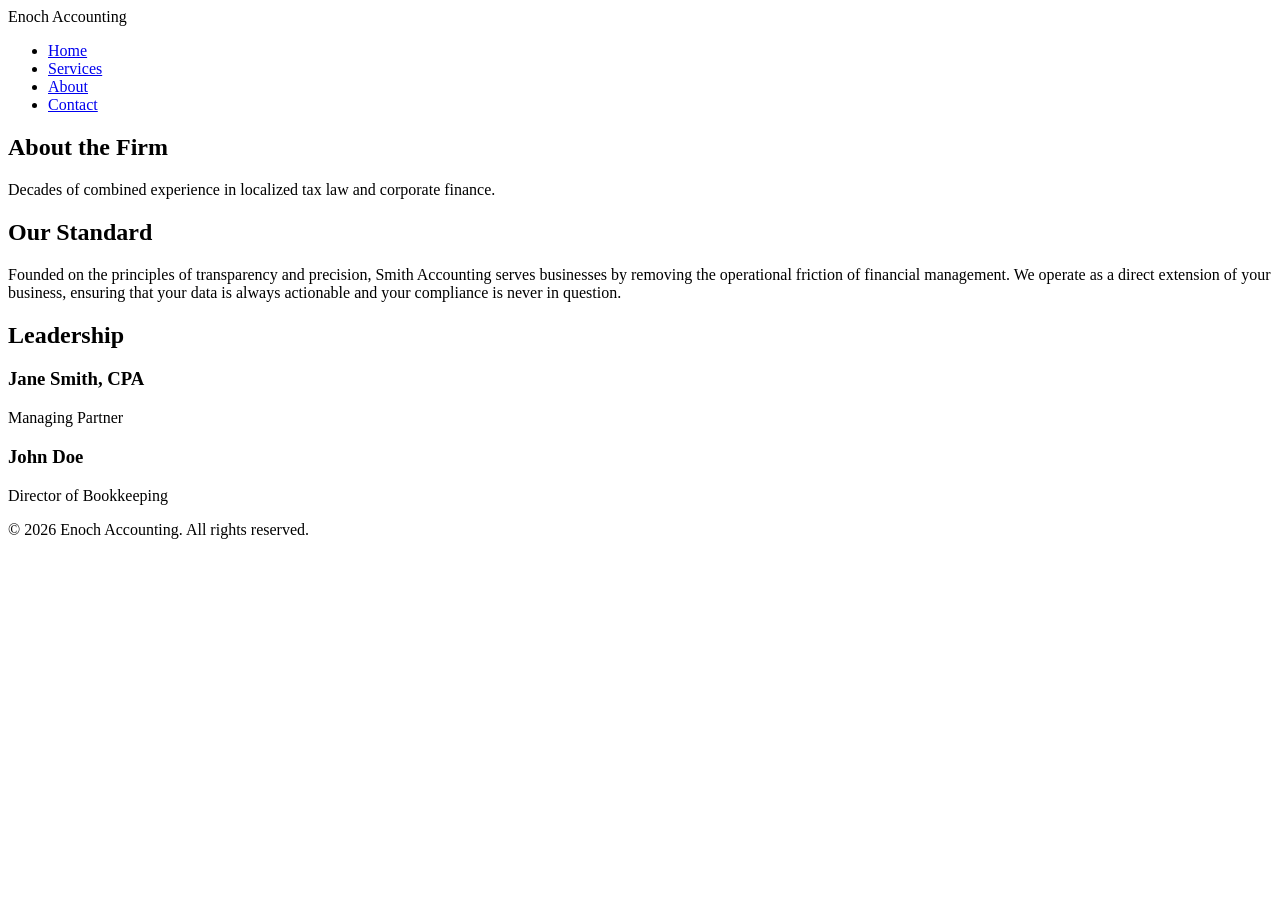
==== about.html @ db9f2d21 "Create about.html" ====
<!DOCTYPE html>
<html lang="en">
<head>
    <meta charset="UTF-8">
    <meta name="viewport" content="width=device-width, initial-scale=1.0">
    <title>About Us | Enoch Accounting</title>
    <meta name="description" content="Learn about Smith Accounting's history and professional team.">
    <link rel="stylesheet" href="css/style.css">
</head>
<body>

    <header>
        <div class="container">
            <div class="logo">Enoch Accounting</div>
            <nav>
                <ul>
                    <li><a href="index.html">Home</a></li>
                    <li><a href="services.html">Services</a></li>
                    <li><a href="about.html">About</a></li>
                    <li><a href="contact.html">Contact</a></li>
                </ul>
            </nav>
        </div>
    </header>

    <main>
        <section class="page-header">
            <div class="container">
                <h1>About the Firm</h1>
                <p>Decades of combined experience in localized tax law and corporate finance.</p>
            </div>
        </section>

        <section class="firm-profile">
            <div class="container">
                <div class="profile-content">
                    <h2>Our Standard</h2>
                    <p>Founded on the principles of transparency and precision, Smith Accounting serves businesses by removing the operational friction of financial management. We operate as a direct extension of your business, ensuring that your data is always actionable and your compliance is never in question.</p>
                </div>
                
                <div class="team-grid">
                    <h2>Leadership</h2>
                    <article class="team-member">
                        <div class="photo-placeholder"></div>
                        <h3>Jane Smith, CPA</h3>
                        <p>Managing Partner</p>
                    </article>
                    <article class="team-member">
                        <div class="photo-placeholder"></div>
                        <h3>John Doe</h3>
                        <p>Director of Bookkeeping</p>
                    </article>
                </div>
            </div>
        </section>
    </main>

    <footer>
        <div class="container">
            <p>&copy; 2026 Enoch Accounting. All rights reserved.</p>
        </div>
    </footer>

</body>
</html>
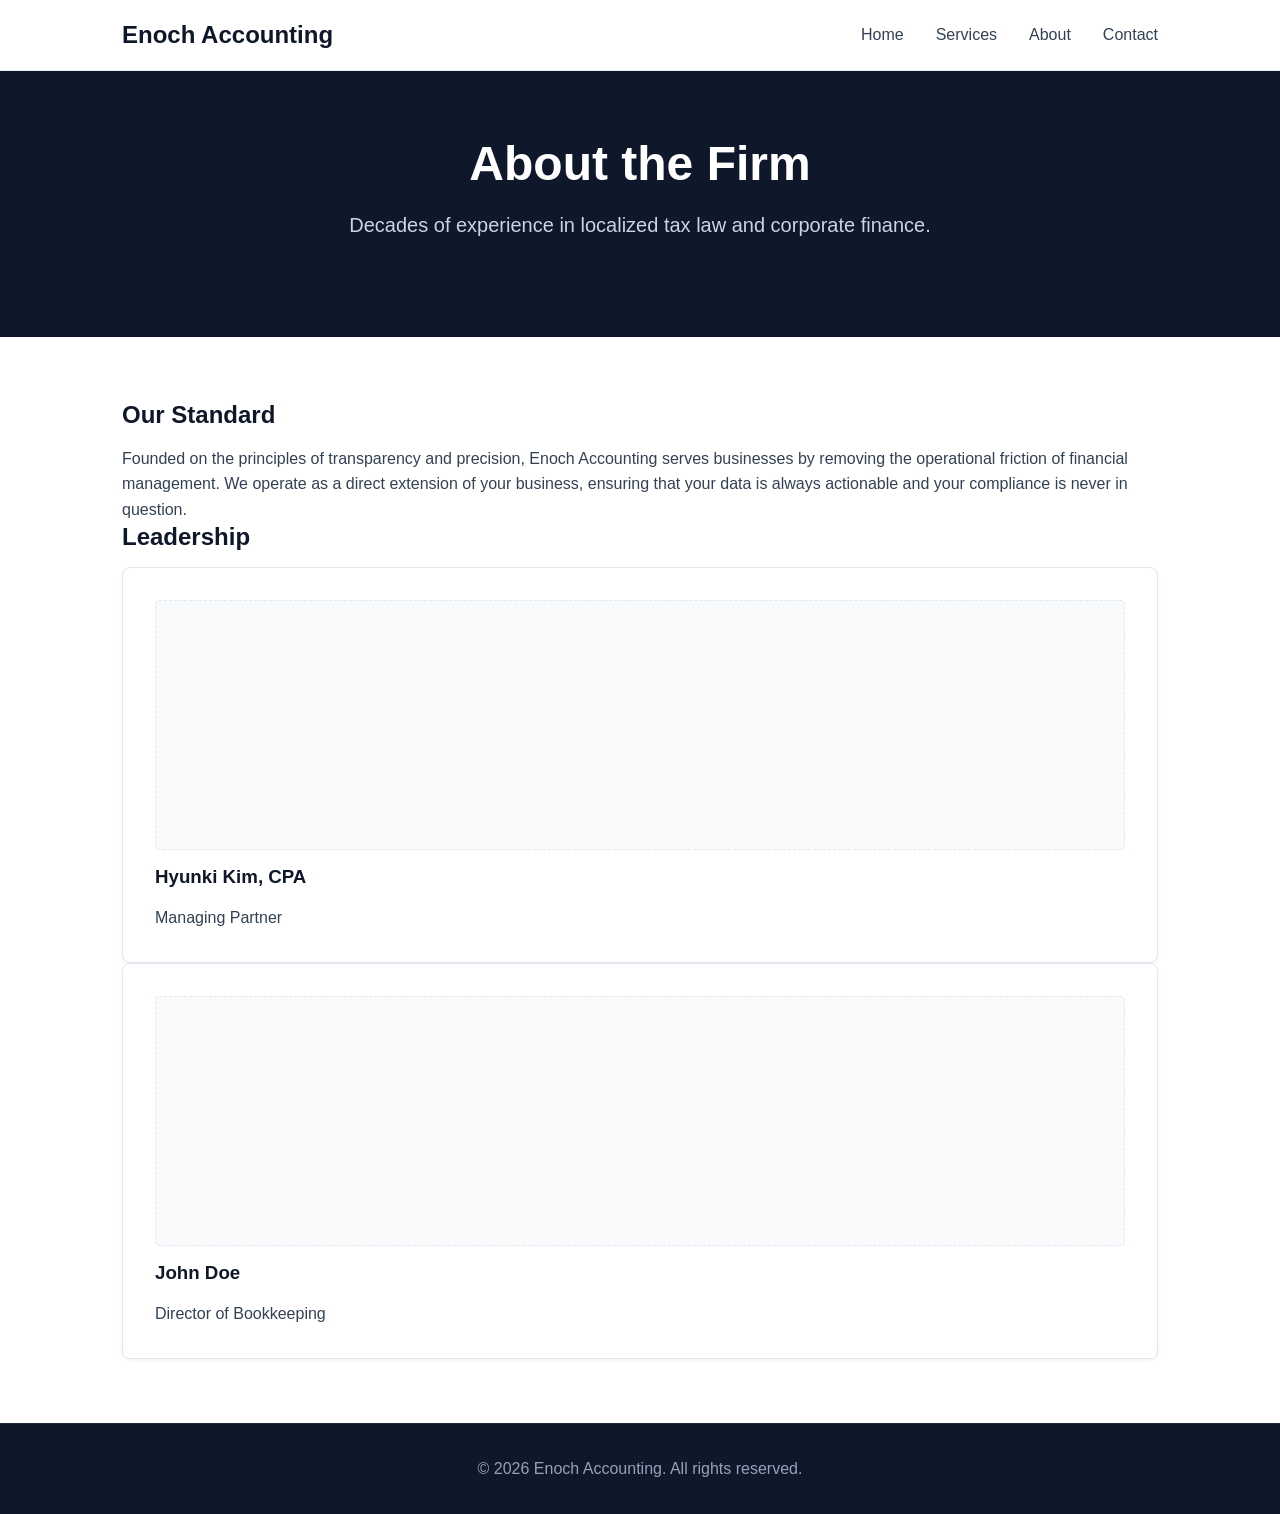
==== commit d2976b13: "Update about.html" ====
--- a/about.html
+++ b/about.html
@@ -27,7 +27,7 @@
         <section class="page-header">
             <div class="container">
                 <h1>About the Firm</h1>
-                <p>Decades of combined experience in localized tax law and corporate finance.</p>
+                <p>Decades of experience in localized tax law and corporate finance.</p>
             </div>
         </section>
 
@@ -35,14 +35,14 @@
             <div class="container">
                 <div class="profile-content">
                     <h2>Our Standard</h2>
-                    <p>Founded on the principles of transparency and precision, Smith Accounting serves businesses by removing the operational friction of financial management. We operate as a direct extension of your business, ensuring that your data is always actionable and your compliance is never in question.</p>
+                    <p>Founded on the principles of transparency and precision, Enoch Accounting serves businesses by removing the operational friction of financial management. We operate as a direct extension of your business, ensuring that your data is always actionable and your compliance is never in question.</p>
                 </div>
                 
                 <div class="team-grid">
                     <h2>Leadership</h2>
                     <article class="team-member">
                         <div class="photo-placeholder"></div>
-                        <h3>Jane Smith, CPA</h3>
+                        <h3>Hyunki Kim, CPA</h3>
                         <p>Managing Partner</p>
                     </article>
                     <article class="team-member">
--- a/css/style.css
+++ b/css/style.css
@@ -0,0 +1,253 @@
+/* ==========================================================================
+   1. DESIGN SYSTEM VARIABLES
+   ========================================================================== */
+:root {
+    /* Color Palette - Professional, Trust-Inspiring */
+    --primary-color: #0f172a;    /* Deep Slate/Navy */
+    --secondary-color: #1e293b;  /* Lighter Slate */
+    --accent-color: #2563eb;     /* Professional Blue */
+    --accent-hover: #1d4ed8;     /* Darker Blue for hover states */
+    
+    --text-main: #334155;        /* Soft Black for readability */
+    --text-light: #64748b;       /* Gray for secondary text */
+    --bg-main: #ffffff;          /* Pure White */
+    --bg-offset: #f8fafc;        /* Off-white for section contrast */
+    --border-color: #e2e8f0;     /* Light gray for borders */
+
+    /* Typography - System Font Stack for Zero-Latency Loading */
+    --font-stack: -apple-system, BlinkMacSystemFont, "Segoe UI", Roboto, Helvetica, Arial, sans-serif;
+    
+    /* Spacing & Layout */
+    --container-width: 1100px;
+    --spacing-sm: 1rem;
+    --spacing-md: 2rem;
+    --spacing-lg: 4rem;
+}
+
+/* ==========================================================================
+   2. CSS RESET & BASE STYLES
+   ========================================================================== */
+* {
+    margin: 0;
+    padding: 0;
+    box-sizing: border-box;
+}
+
+body {
+    font-family: var(--font-stack);
+    color: var(--text-main);
+    background-color: var(--bg-main);
+    line-height: 1.6;
+    -webkit-font-smoothing: antialiased;
+}
+
+h1, h2, h3 {
+    color: var(--primary-color);
+    margin-bottom: var(--spacing-sm);
+    line-height: 1.2;
+}
+
+a {
+    color: var(--accent-color);
+    text-decoration: none;
+    transition: color 0.2s ease;
+}
+
+a:hover {
+    color: var(--accent-hover);
+}
+
+/* ==========================================================================
+   3. STRUCTURAL LAYOUT
+   ========================================================================== */
+.container {
+    max-width: var(--container-width);
+    margin: 0 auto;
+    padding: 0 var(--spacing-md);
+}
+
+/* Header & Navigation */
+header {
+    background-color: var(--bg-main);
+    border-bottom: 1px solid var(--border-color);
+    padding: var(--spacing-sm) 0;
+    position: sticky;
+    top: 0;
+    z-index: 100;
+}
+
+header .container {
+    display: flex;
+    justify-content: space-between;
+    align-items: center;
+}
+
+.logo {
+    font-size: 1.5rem;
+    font-weight: 700;
+    color: var(--primary-color);
+}
+
+nav ul {
+    list-style: none;
+    display: flex;
+    gap: var(--spacing-md);
+}
+
+nav a {
+    color: var(--text-main);
+    font-weight: 500;
+}
+
+nav a:hover {
+    color: var(--accent-color);
+}
+
+/* ==========================================================================
+   4. PAGE COMPONENTS
+   ========================================================================== */
+/* Hero Section */
+.hero, .page-header {
+    background-color: var(--primary-color);
+    color: var(--bg-main);
+    padding: var(--spacing-lg) 0;
+    text-align: center;
+}
+
+.hero h1, .page-header h1 {
+    color: var(--bg-main);
+    font-size: 3rem;
+    margin-bottom: var(--spacing-sm);
+}
+
+.hero p, .page-header p {
+    font-size: 1.25rem;
+    color: #cbd5e1;
+    max-width: 600px;
+    margin: 0 auto var(--spacing-md);
+}
+
+/* Buttons */
+.btn-primary {
+    display: inline-block;
+    background-color: var(--accent-color);
+    color: var(--bg-main);
+    padding: 0.75rem 1.5rem;
+    border-radius: 4px;
+    font-weight: 600;
+}
+
+.btn-primary:hover {
+    background-color: var(--accent-hover);
+    color: var(--bg-main);
+}
+
+/* Grids & Sections */
+section {
+    padding: var(--spacing-lg) 0;
+}
+
+.bg-offset {
+    background-color: var(--bg-offset);
+}
+
+.grid-layout {
+    display: grid;
+    grid-template-columns: repeat(auto-fit, minmax(300px, 1fr));
+    gap: var(--spacing-md);
+    margin-top: var(--spacing-md);
+}
+
+.grid-two-col {
+    display: grid;
+    grid-template-columns: 1fr 1fr;
+    gap: var(--spacing-lg);
+}
+
+/* Cards (Services & Team) */
+.service-card, .detail-block, .team-member {
+    background: var(--bg-main);
+    border: 1px solid var(--border-color);
+    padding: var(--spacing-md);
+    border-radius: 8px;
+    box-shadow: 0 2px 4px rgba(0,0,0,0.05);
+}
+
+.detail-block {
+    margin-bottom: var(--spacing-md);
+}
+
+.detail-block ul {
+    margin-top: var(--spacing-sm);
+    padding-left: var(--spacing-md);
+    color: var(--text-light);
+}
+
+.photo-placeholder {
+    width: 100%;
+    height: 250px;
+    background-color: var(--bg-offset);
+    border: 1px dashed var(--border-color);
+    margin-bottom: var(--spacing-sm);
+    border-radius: 4px;
+}
+
+/* Forms */
+.form-group {
+    margin-bottom: var(--spacing-sm);
+}
+
+label {
+    display: block;
+    margin-bottom: 0.5rem;
+    font-weight: 500;
+}
+
+input, select, textarea {
+    width: 100%;
+    padding: 0.75rem;
+    border: 1px solid var(--border-color);
+    border-radius: 4px;
+    font-family: inherit;
+    font-size: 1rem;
+}
+
+input:focus, select:focus, textarea:focus {
+    outline: none;
+    border-color: var(--accent-color);
+    box-shadow: 0 0 0 2px rgba(37, 99, 235, 0.2);
+}
+
+button[type="submit"] {
+    border: none;
+    cursor: pointer;
+    font-size: 1rem;
+    width: 100%;
+}
+
+/* Footer */
+footer {
+    background-color: var(--primary-color);
+    color: #94a3b8;
+    text-align: center;
+    padding: var(--spacing-md) 0;
+    border-top: 1px solid var(--secondary-color);
+}
+
+/* ==========================================================================
+   5. MOBILE RESPONSIVENESS
+   ========================================================================== */
+@media (max-width: 768px) {
+    header .container {
+        flex-direction: column;
+        gap: 1rem;
+    }
+    
+    .grid-two-col {
+        grid-template-columns: 1fr;
+    }
+    
+    .hero h1, .page-header h1 {
+        font-size: 2rem;
+    }
+}
